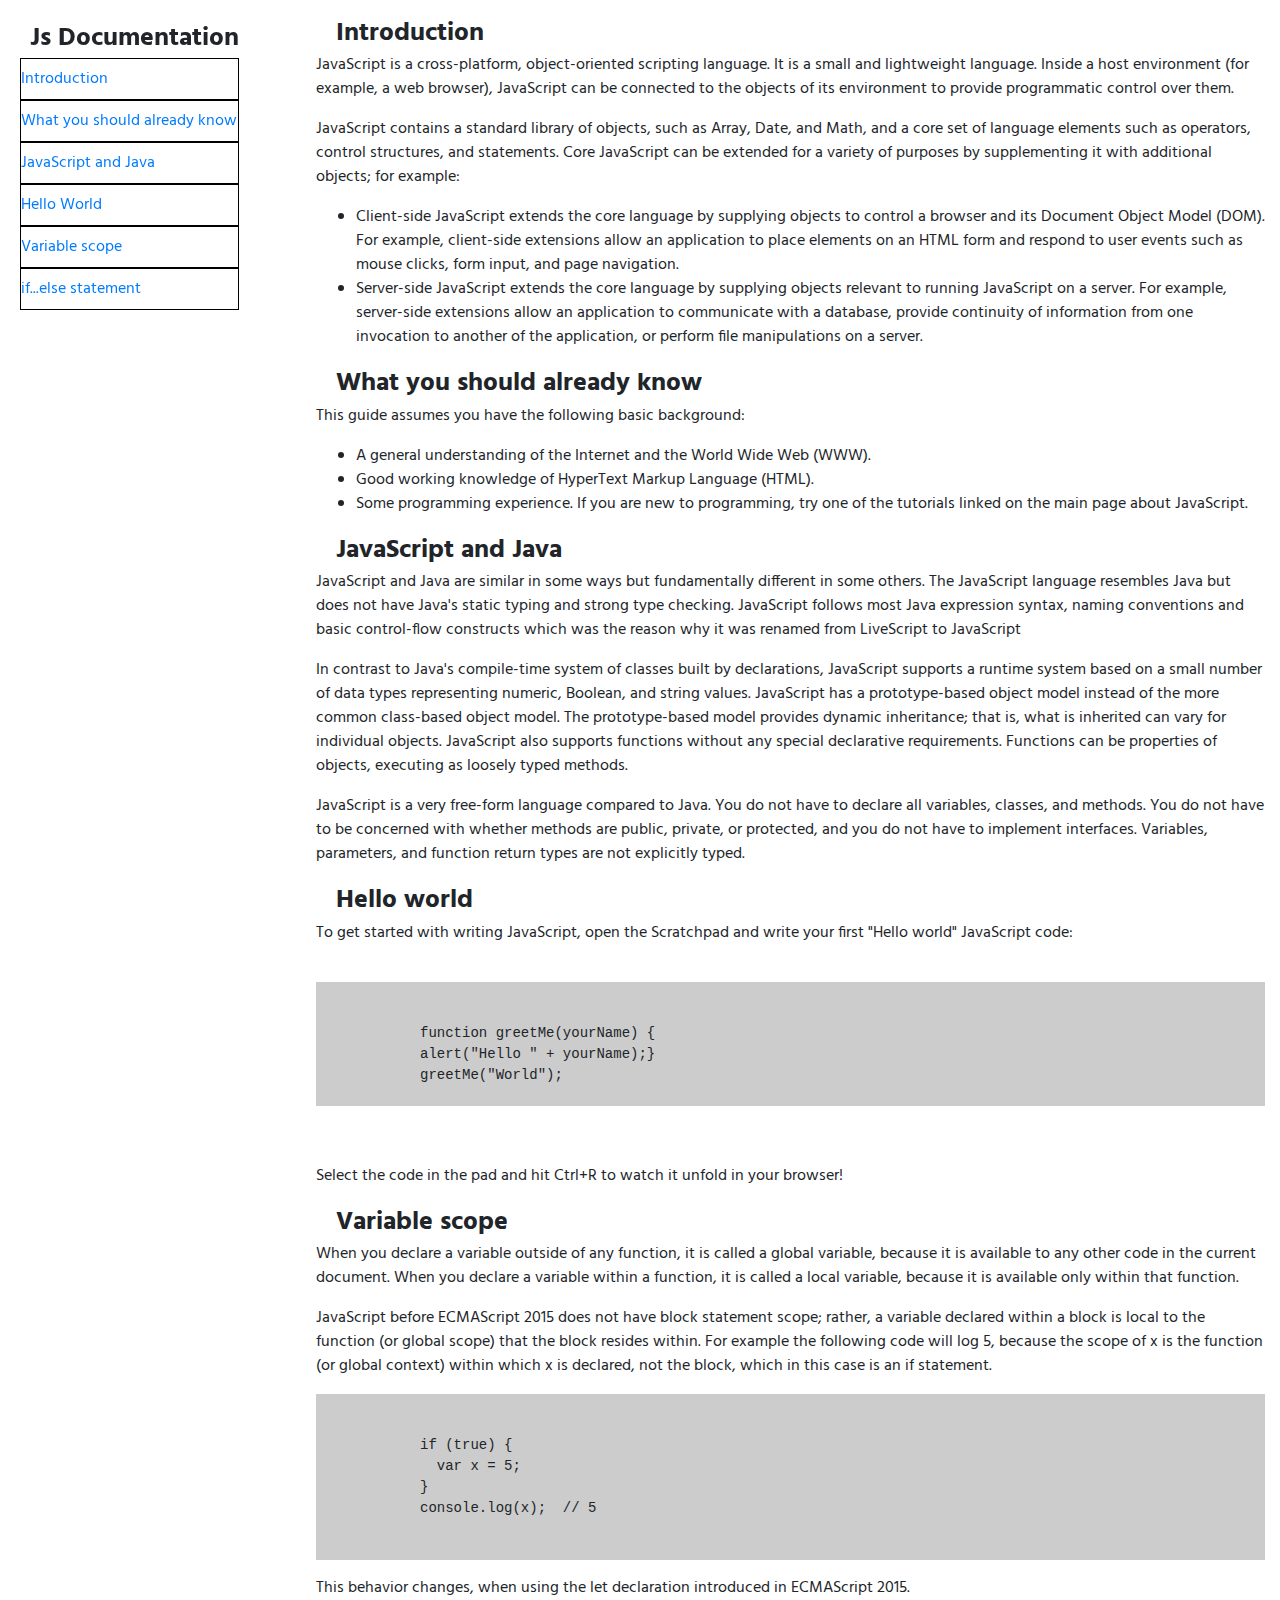
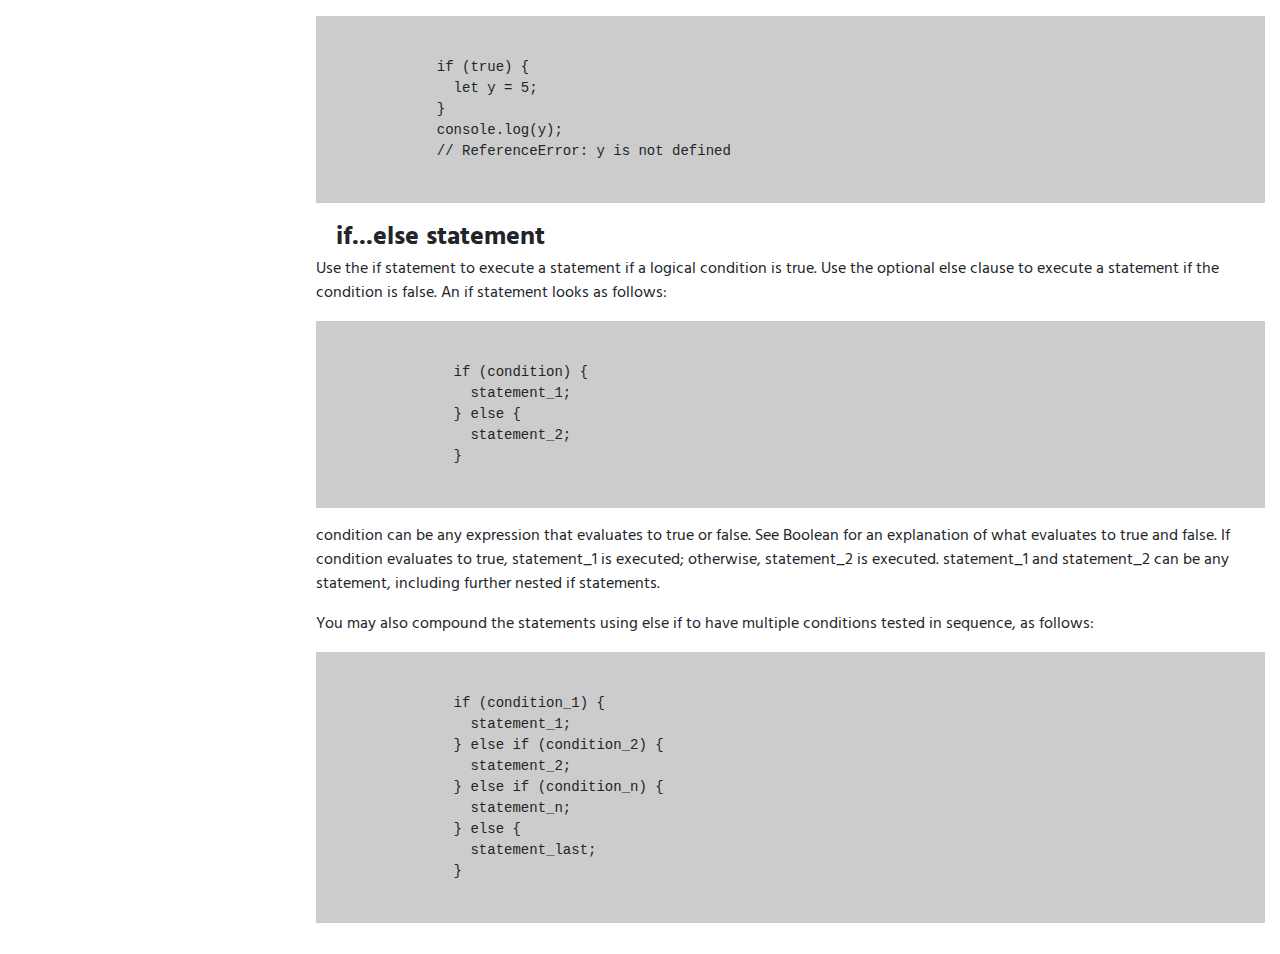
==== documentation.html @ 479d26e9 "Add files via upload" ====
<!doctype html>
<html lang="en">
  <head>
    <title>Js Documentation</title>
    <!-- Required meta tags -->
    <meta charset="utf-8">
    <meta name="viewport" content="width=device-width, initial-scale=1, shrink-to-fit=no">
    <link href="https://fonts.googleapis.com/css?family=Hind" rel="stylesheet">
    <link rel="stylesheet" href="https://use.fontawesome.com/releases/v5.8.0/css/all.css" integrity="sha384-Mmxa0mLqhmOeaE8vgOSbKacftZcsNYDjQzuCOm6D02luYSzBG8vpaOykv9lFQ51Y" crossorigin="anonymous">
    <link rel="stylesheet" href="https://stackpath.bootstrapcdn.com/bootstrap/4.3.1/css/bootstrap.min.css" integrity="sha384-ggOyR0iXCbMQv3Xipma34MD+dH/1fQ784/j6cY/iJTQUOhcWr7x9JvoRxT2MZw1T" crossorigin="anonymous">
  <link rel="stylesheet" href="style3.css">  
  </head>
  <body>
    <main id="main-doc">
      <nav id="navbar">
        <header>Js Documentation</header>
        
          <ul class="navbar-nav">
          <li class="nav-item active"><a href="#Introduction" class="nav-link">Introduction</a></li>
          <li class="nav-item"><a href="#What_you_should_already_know" class="nav-link">What you should already know</a></li>
          <li class="nav-item"><a href="#JavaScript_and_Java" class="nav-link">JavaScript and Java</a></li>
          <li class="nav-item"><a href="#Hello_world" class="nav-link">Hello World</a></li>
          <li class="nav-item"><a href="#Variable_scope" class="nav-link">Variable scope</a></li>
          <li class="nav-item"><a href="#if...else_statement" class="nav-link">if...else statement</a></li>
        
          </ul>
      </nav>
      <div class="content">
      <section class="main-section" id="Introduction">
        <header>Introduction</header>
        <p>JavaScript is a cross-platform, object-oriented scripting language. It is a small and lightweight language. Inside a host environment (for example, a web browser), JavaScript can be connected to the objects of its environment to provide programmatic control over them.</p>
         <p>JavaScript contains a standard library of objects, such as Array, Date, and Math, and a core set of language elements such as operators, control structures, and statements. Core JavaScript can be extended for a variety of purposes by supplementing it with additional objects; for example:</p>
         
        <ul>
          <li>Client-side JavaScript extends the core language by supplying objects to control a browser and its Document Object Model (DOM). For example, client-side extensions allow an application to place elements on an HTML form and respond to user events such as mouse clicks, form input, and page navigation.</li>
          <li>Server-side JavaScript extends the core language by supplying objects relevant to running JavaScript on a server. For example, server-side extensions allow an application to communicate with a database, provide continuity of information from one invocation to another of the application, or perform file manipulations on a server.</li>
        </ul>


      </section>
      <section class="main-section" id="What_you_should_already_know">
        <header>What you should already know</header>
        <p>This guide assumes you have the following basic background:</p>
        <ul>
          <li>A general understanding of the Internet and the World Wide Web (WWW).</li>
          <li>Good working knowledge of HyperText Markup Language (HTML).
          </li>
          <li>Some programming experience. If you are new to programming, try one of the tutorials linked on the main page about JavaScript.</li>
        </ul>
      </section>
      <section class="main-section" id="JavaScript_and_Java">
        <header>JavaScript and Java</header>
        <p>JavaScript and Java are similar in some ways but fundamentally different in some others. The JavaScript language resembles Java but does not have Java's static typing and strong type checking. JavaScript follows most Java expression syntax, naming conventions and basic control-flow constructs which was the reason why it was renamed from LiveScript to JavaScript</p>
         <p>In contrast to Java's compile-time system of classes built by declarations, JavaScript supports a runtime system based on a small number of data types representing numeric, Boolean, and string values. JavaScript has a prototype-based object model instead of the more common class-based object model. The prototype-based model provides dynamic inheritance; that is, what is inherited can vary for individual objects. JavaScript also supports functions without any special declarative requirements. Functions can be properties of objects, executing as loosely typed methods.</p>
        <p>JavaScript is a very free-form language compared to Java. You do not have to declare all variables, classes, and methods. You do not have to be concerned with whether methods are public, private, or protected, and you do not have to implement interfaces. Variables, parameters, and function return types are not explicitly typed.</p>
        
      </section>
      <section class="main-section" id="Hello_world">
        <header>Hello world</header>
        <p>To get started with writing JavaScript, open the Scratchpad and write your first "Hello world" JavaScript code:
        </p>
         <pre>
        <code>
          function greetMe(yourName) {
          alert("Hello " + yourName);}
          greetMe("World");</code>
      </pre>
        <p>Select the code in the pad and hit Ctrl+R to watch it unfold in your browser!</p>
      </section>
      <section class="main-section" id="Variable_scope">
        <header>Variable scope</header>
        <p>When you declare a variable outside of any function, it is called a global variable, because it is available to any other code in the current document. When you declare a variable within a function, it is called a local variable, because it is available only within that function.</p>
         <p>JavaScript before ECMAScript 2015 does not have block statement scope; rather, a variable declared within a block is local to the function (or global scope) that the block resides within. For example the following code will log 5, because the scope of x is the function (or global context) within which x is declared, not the block, which in this case is an if statement.</p>
        <pre><code>
          if (true) {
            var x = 5;
          }
          console.log(x);  // 5
        </code></pre>
        <p>This behavior changes, when using the let declaration introduced in ECMAScript 2015.</p>
         <pre><code>
            if (true) {
              let y = 5;
            }
            console.log(y);  
            // ReferenceError: y is not defined            
         </code></pre>
      </section>
      <section class="main-section" id="if...else_statement">
          <header>if...else statement</header>
          <p>Use the if statement to execute a statement if a logical condition is true. Use the optional else clause to execute a statement if the condition is false. An if statement looks as follows:</p>
          <pre><code>
              if (condition) {
                statement_1;
              } else {
                statement_2;
              }
          </code></pre> 
          <p>condition can be any expression that evaluates to true or false. See Boolean for an explanation of what evaluates to true and false. If condition evaluates to true, statement_1 is executed; otherwise, statement_2 is executed. statement_1 and statement_2 can be any statement, including further nested if statements.</p>
          <p>You may also compound the statements using else if to have multiple conditions tested in sequence, as follows:</p>
          <pre><code>
              if (condition_1) {
                statement_1;
              } else if (condition_2) {
                statement_2;
              } else if (condition_n) {
                statement_n;
              } else {
                statement_last;
              }
          </code></pre>
            </section>
  
    </div>
    </main>  
    
    
    
    
    <script src="https://code.jquery.com/jquery-3.3.1.slim.min.js" integrity="sha384-q8i/X+965DzO0rT7abK41JStQIAqVgRVzpbzo5smXKp4YfRvH+8abtTE1Pi6jizo" crossorigin="anonymous"></script>
    <script src="https://cdnjs.cloudflare.com/ajax/libs/popper.js/1.14.7/umd/popper.min.js" integrity="sha384-UO2eT0CpHqdSJQ6hJty5KVphtPhzWj9WO1clHTMGa3JDZwrnQq4sF86dIHNDz0W1" crossorigin="anonymous"></script>
    <script src="https://stackpath.bootstrapcdn.com/bootstrap/4.3.1/js/bootstrap.min.js" integrity="sha384-JjSmVgyd0p3pXB1rRibZUAYoIIy6OrQ6VrjIEaFf/nJGzIxFDsf4x0xIM+B07jRM" crossorigin="anonymous"></script>
  </body>
</html>
---- style3.css ----
body{
    font-family: 'Hind', sans-serif;
}
main#main-doc{
    display: grid;
    grid-template-columns: minmax(300px, auto) 1fr;
    grid-template-areas: "navbar mainContent";
    grid-column-gap: 1px;
}
nav#navbar{
   grid-area: navbar;
   position: fixed;
   padding-left: 10px;
   padding-top: 20px;
}
.nav-item a{
   
   border: 1px solid black;
   list-style: none;
   margin-left: 10px;
}
header{
    font-size: 1.6em;
    font-weight: 800;
    padding-left: 20px;
}
.content{
    grid-area:mainContent;  
     padding: 15px;
}
code{
    background: #ccc;
    display: block;
    padding: 20px;
}


@media screen and (max-width:750px){
    main#main-doc{
        grid-auto-columns:1fr;
        grid-template-areas: "navbar" "mainContent";
    }
    nav#navbar{
        position: inherit;
    }
}
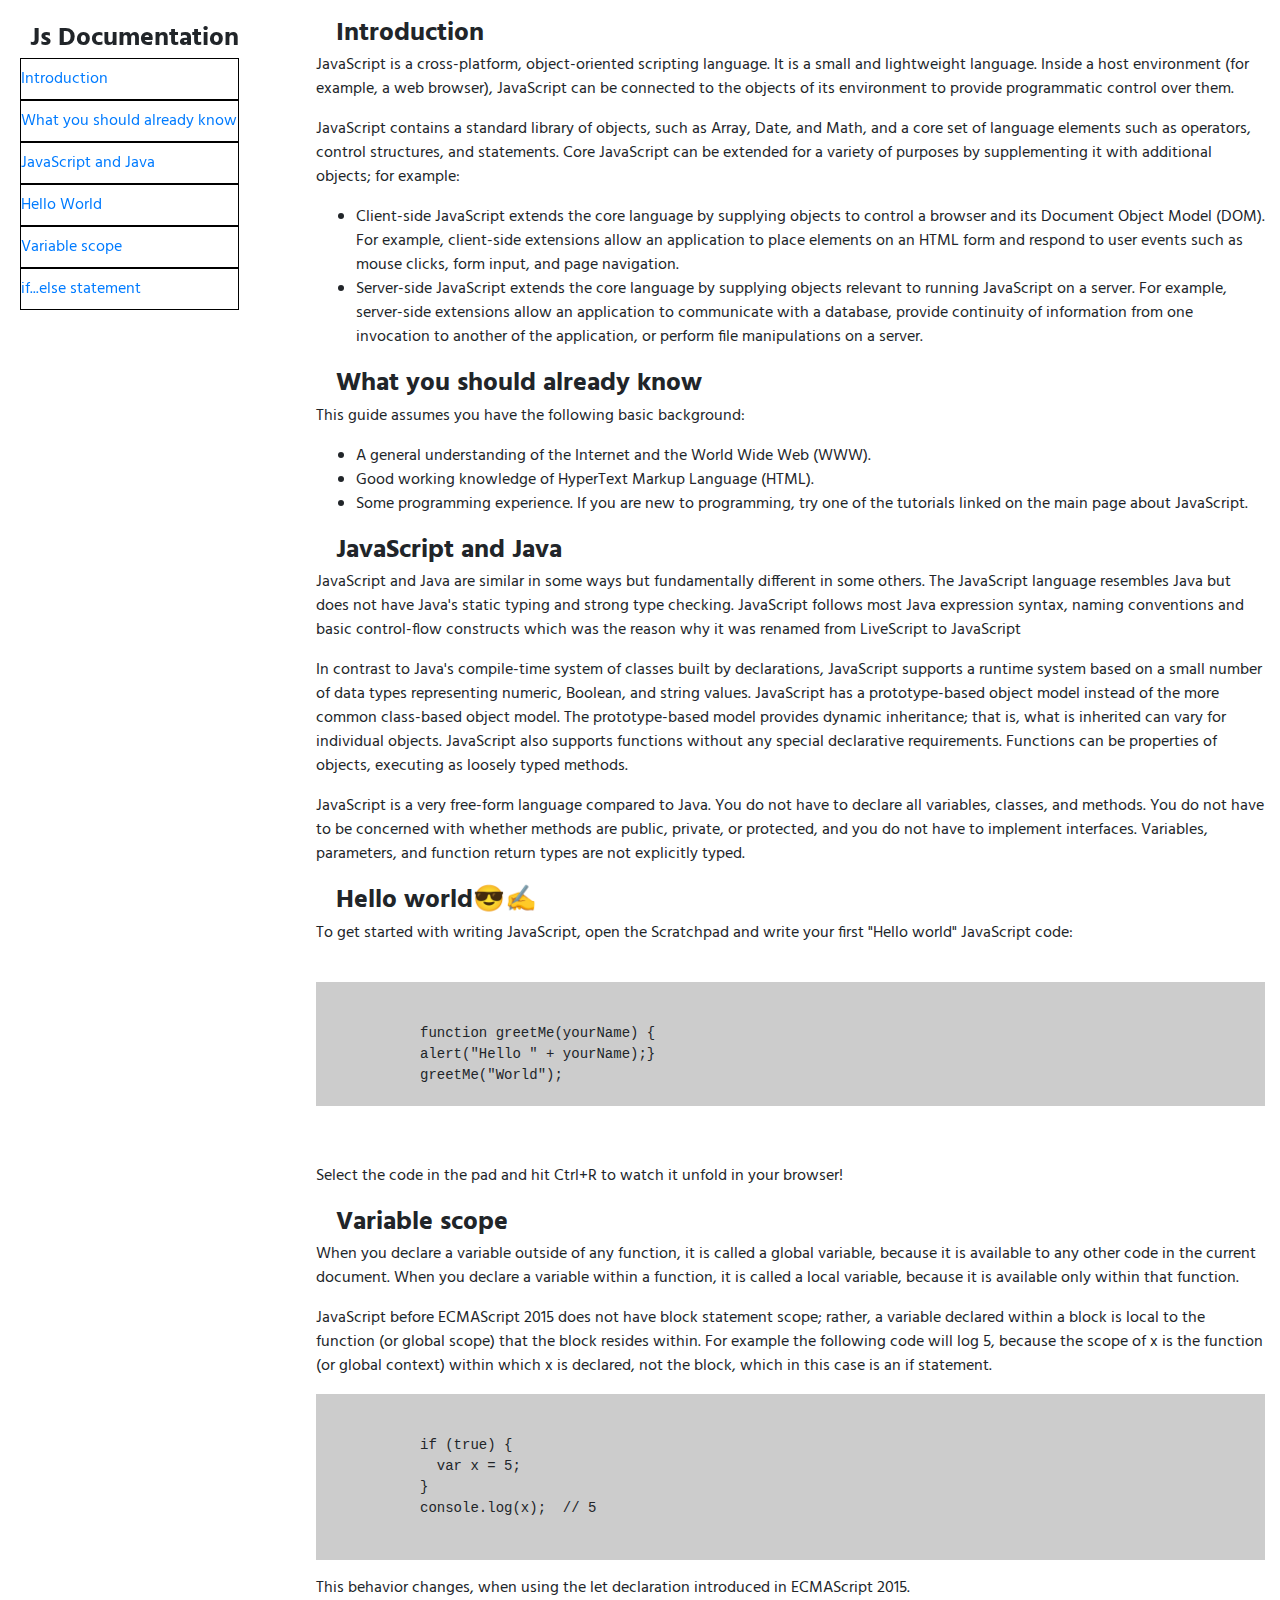
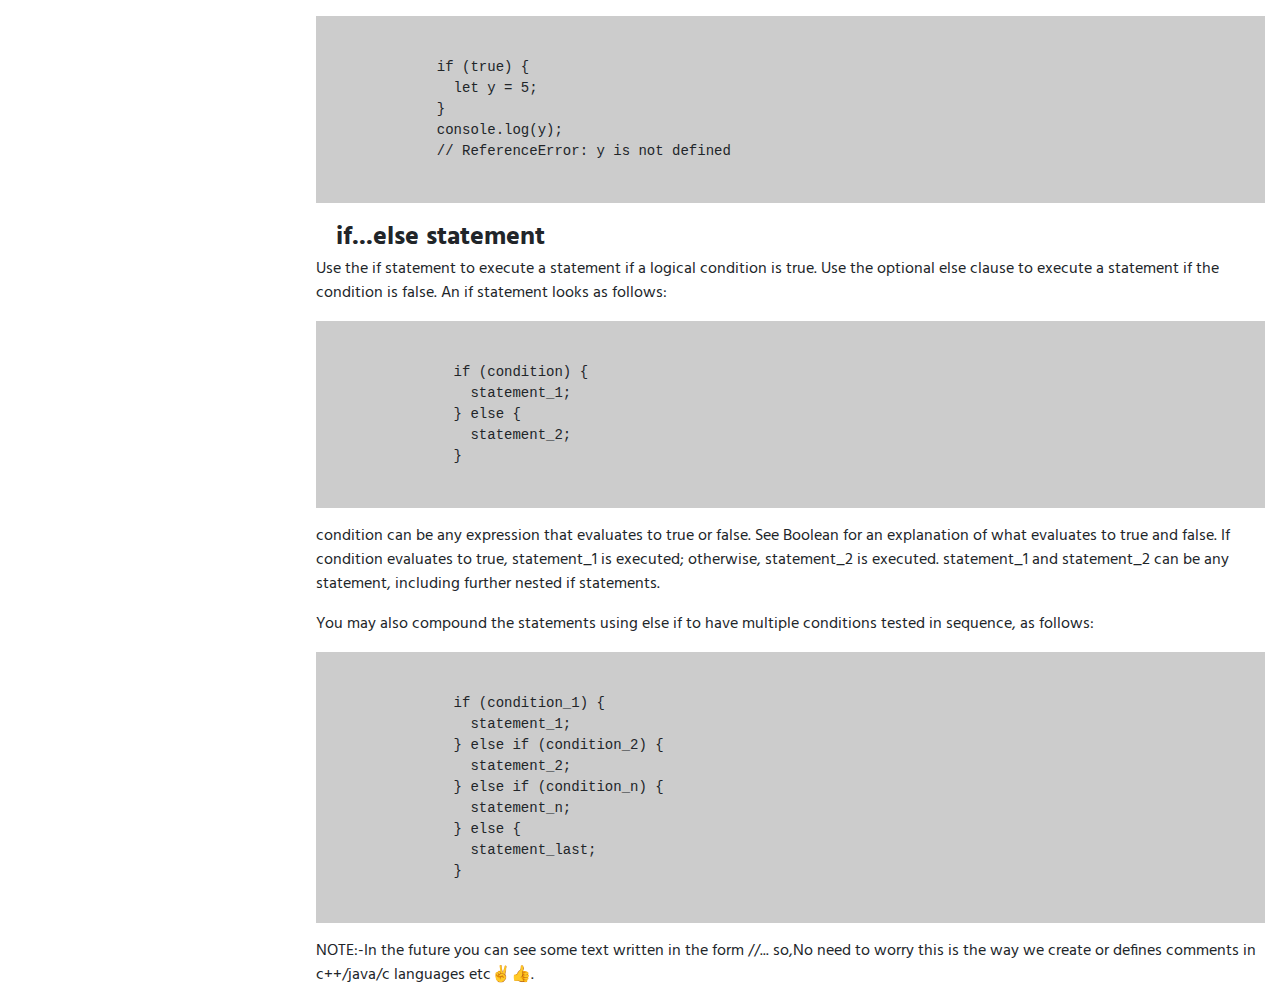
==== commit 4008b690: "added about comments" ====
--- a/documentation.html
+++ b/documentation.html
@@ -56,7 +56,7 @@
         
       </section>
       <section class="main-section" id="Hello_world">
-        <header>Hello world</header>
+        <header>Hello world😎✍</header>
         <p>To get started with writing JavaScript, open the Scratchpad and write your first "Hello world" JavaScript code:
         </p>
          <pre>
@@ -110,7 +110,8 @@
               }
           </code></pre>
             </section>
-  
+  NOTE:-In the future you can see some text written in the form //...
+        so,No need to worry this is the way we create or defines comments in c++/java/c languages etc✌👍.
     </div>
     </main>  
     
@@ -121,4 +122,4 @@
     <script src="https://cdnjs.cloudflare.com/ajax/libs/popper.js/1.14.7/umd/popper.min.js" integrity="sha384-UO2eT0CpHqdSJQ6hJty5KVphtPhzWj9WO1clHTMGa3JDZwrnQq4sF86dIHNDz0W1" crossorigin="anonymous"></script>
     <script src="https://stackpath.bootstrapcdn.com/bootstrap/4.3.1/js/bootstrap.min.js" integrity="sha384-JjSmVgyd0p3pXB1rRibZUAYoIIy6OrQ6VrjIEaFf/nJGzIxFDsf4x0xIM+B07jRM" crossorigin="anonymous"></script>
   </body>
-</html>+</html>
